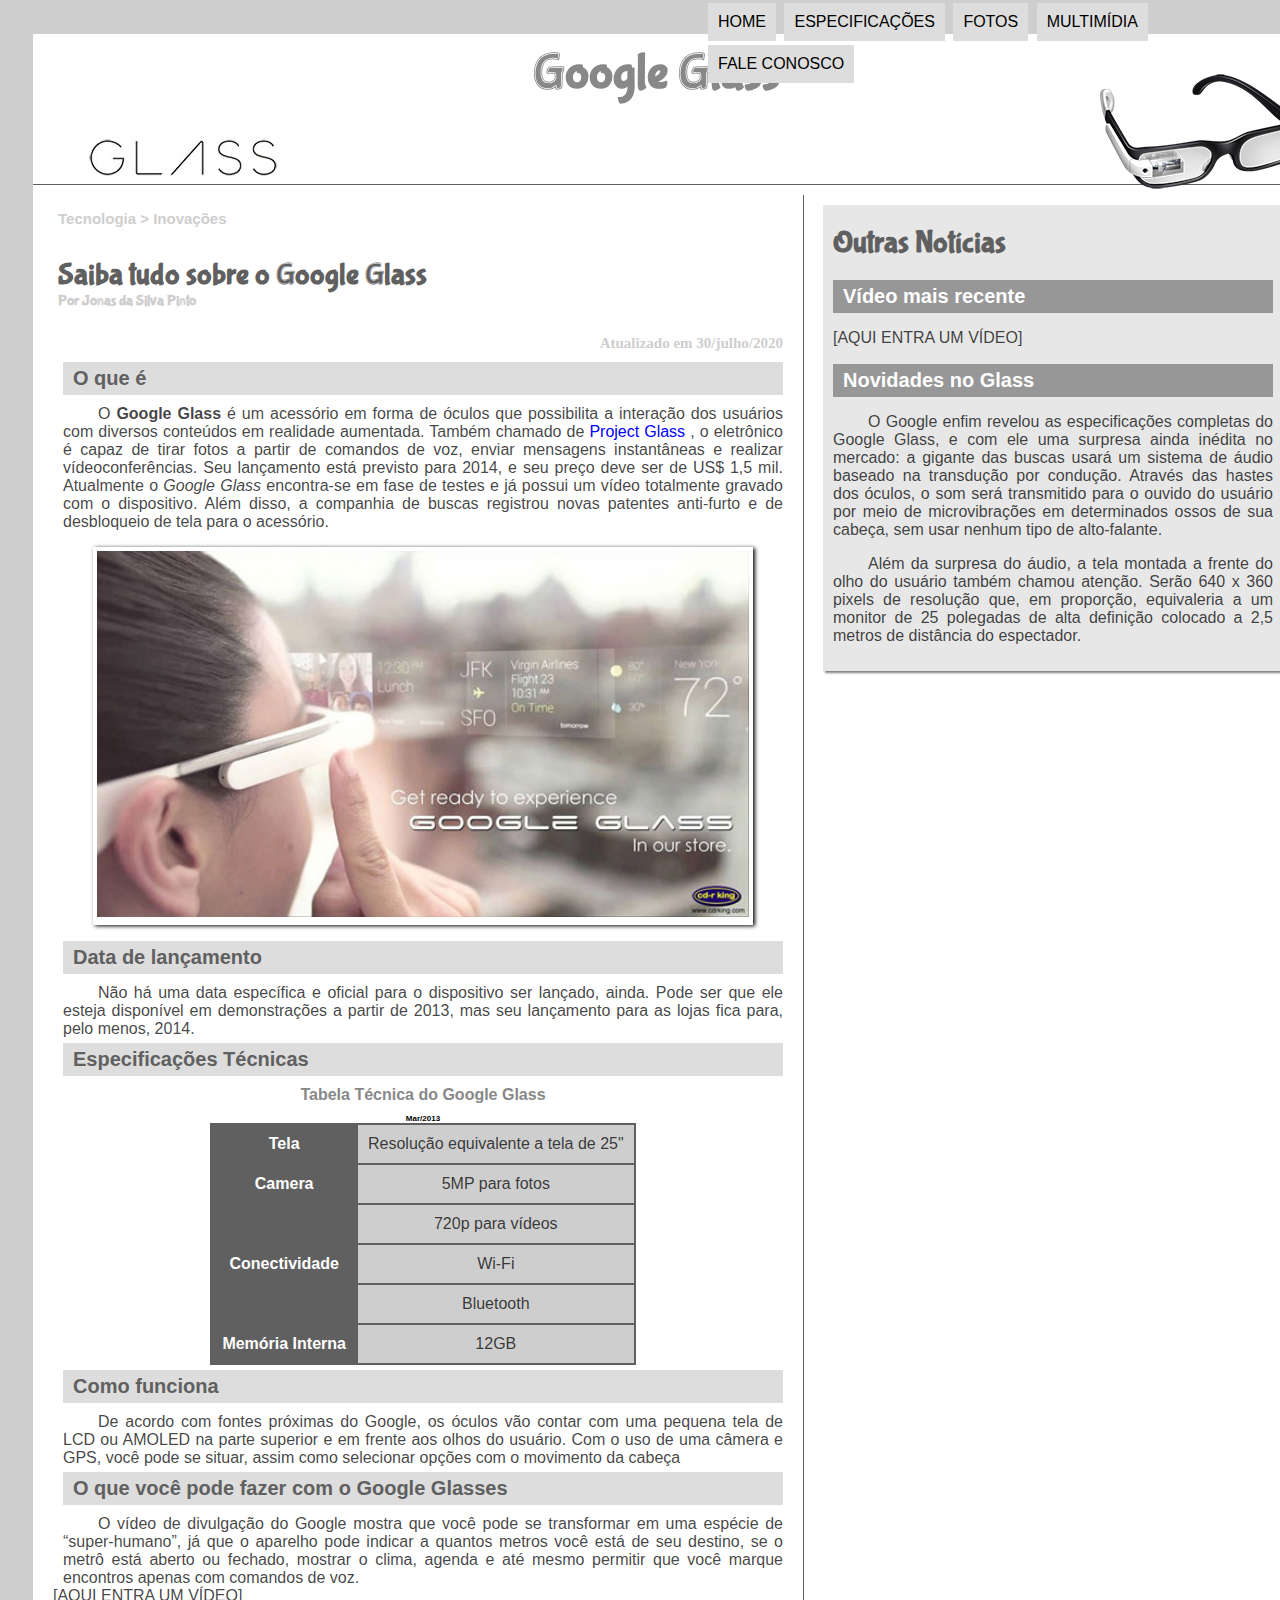
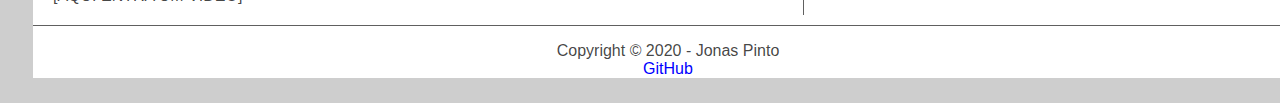
==== Curso em video/index.html @ b49360d6 "update" ====
<!DOCTYPE html>
<html>
<html lang="pt-br">
<head>
    <meta charset="utf-8"/>
    <title>Tudo sobre o Google Glass</title>
    <link rel="stylesheet" href="_css/estilo.css"/>
   

</head>
<script src="_javascript/funcoes.js"> </script>
<body>
<div id="interface"> 

    <header id="cabecalho">
    <hgroup>   
    <h1>Google Glass</h1>
    </hgroup>

    <img id="icone" src="_imagens/glass-oculos-preto-peq.png"/>
<nav id="menu">
    <h1>Menu principal</h1>
    <ul>
        <li onmouseover="mudaFoto('_imagens/home.png')" onmouseout="mudaFoto('_imagens/glass-oculos-preto-peq.png')"><a href="index.html" target="_blank">Home</a></li>
        <li onmouseover="mudaFoto('_imagens/especificacoes.png')" onmouseout="mudaFoto('_imagens/glass-oculos-preto-peq.png')"><a href="specs.html" target="_blank">Especificações</a></li>
        <li onmouseover="mudaFoto('_imagens/fotos.png')" onmouseout="mudaFoto('_imagens/glass-oculos-preto-peq.png')"><a href="fotos.html" target="_blank">Fotos</a></li>
        <li onmouseover="mudaFoto('_imagens/multimidia.png')" onmouseout="mudaFoto('_imagens/glass-oculos-preto-peq.png')"><a href="multimidia.html" target="_blank">Multimídia</a></li>
        <li onmouseover="mudaFoto('_imagens/contato.png')" onmouseout="mudaFoto('_imagens/glass-oculos-preto-peq.png')"><a href="fale-conosco.html" target="_blank">Fale conosco</a></li>
  </ul>
</nav>
    </header>
<section id="corpo">

<article id="noticia-principal">
<hgroup>    
<h3 class="sup">Tecnologia > Inovações</h3>
<h1 class="pri">Saiba tudo sobre o Google Glass</h1>
<h3 class="sub">Por Jonas da Silva Pinto</h3>
<h3 class="dir">Atualizado em 30/julho/2020</h3>
</hgroup>
</header>

<h2>O que é</h2>
<p> O <b>Google Glass</b> é um acessório em forma de óculos que possibilita a interação dos usuários com diversos conteúdos em realidade aumentada. Também chamado de <a href="https://www.google.com/glass/start" target="_blank">Project Glass</a> , o eletrônico é capaz de tirar fotos a partir de comandos de voz, enviar mensagens instantâneas e realizar vídeoconferências. Seu lançamento está previsto para 2014, e seu preço deve ser de US$ 1,5 mil. Atualmente o <em>Google Glass</em> encontra-se em fase de testes e já possui um vídeo totalmente gravado com o dispositivo. Além disso, a companhia de buscas registrou novas patentes anti-furto e de desbloqueio de tela para o acessório.</p>

<figure class="foto-legenda">
    <img src="_imagens/glass-fucionando.jpg"/>
    <figcaption>
        <h1>Uma nova maneira de ver o mundo</h1>
    </figcaption>
</figure>

<h2>Data de lançamento</h2>
<p>Não há uma data específica e oficial para o dispositivo ser lançado, ainda. Pode ser que ele esteja disponível em demonstrações a partir de 2013, mas seu lançamento para as lojas fica para, pelo menos, 2014.</p>

<h2>Especificações Técnicas</h2>
<table id="tabelaspec">
<caption>Tabela Técnica do Google Glass <span>Mar/2013</span></caption>

<tr><td class="ce">Tela</td><td class="cd">Resolução equivalente a tela de 25"</td></tr>
<tr><td rowspan="2" class="ce">Camera</td><td class="cd">5MP para fotos</td></tr>
<tr><td class="cd"> 720p para vídeos</td></tr>
<tr><td rowspan="2" class="ce">Conectividade</td><td class="cd">Wi-Fi</td></tr>
<tr><td class="cd">Bluetooth</td></tr>
<tr><td class="ce">Memória Interna</td><td class="cd"> 12GB</td></tr>
</table>
<h2>Como funciona</h2>
<p>De acordo com fontes próximas do Google, os óculos vão contar com uma pequena tela de LCD ou AMOLED na parte superior e em frente aos olhos do usuário. Com o uso de uma câmera e GPS, você pode se situar, assim como selecionar opções com o movimento da cabeça</p>

<h2>O que você pode fazer com o Google Glasses</h2>
<p>O vídeo de divulgação do Google mostra que você pode se transformar em uma espécie de “super-humano”, já que o aparelho pode indicar a quantos metros você está de seu destino, se o metrô está aberto ou fechado, mostrar o clima, agenda e até mesmo permitir que você marque encontros apenas com comandos de voz.</p>

[AQUI ENTRA UM VÍDEO]
</article>
</section>

<aside id="lateral">
<h1>Outras Notícias</h1>
<h2>Vídeo mais recente</h2>

[AQUI ENTRA UM VÍDEO]

<h2>Novidades no Glass</h2>
<p>O Google enfim revelou as especificações completas do Google Glass, e com ele uma surpresa ainda inédita no mercado: a gigante das buscas usará um sistema de áudio baseado na transdução por condução. Através das hastes dos óculos, o som será transmitido para o ouvido do usuário por meio de microvibrações em determinados ossos de sua cabeça, sem usar nenhum tipo de alto-falante.</p>

<p>Além da surpresa do áudio, a tela montada a frente do olho do usuário também chamou atenção. Serão 640 x 360 pixels de resolução que, em proporção, equivaleria a um monitor de 25 polegadas de alta definição colocado a 2,5 metros de distância do espectador.</p>
</aside>
<footer id="rodape">
<p>Copyright &copy; 2020 - Jonas Pinto<br>
<a href="https://github.com/JonasPinto" target="_blank">GitHub</a></p>
</footer>
</div>
</body> 
</html>
---- Curso em video/_css/estilo.css ----
@charset "UTF-8";
@font-face {
    font-family: 'fontelogo';
        src: url("../_fonts/bubblegum-sans-regular.otf");
}

body {
    font-family: Arial, Helvetica, sans-serif;
    font-weight: 450;
    background-color: #cecece;
    color: rgba(0, 0, 0, 0.74);
}
a {
   color: blue; 
   text-decoration: none;
}
a:hover{
    text-decoration: underline;
}
div#interface {
    width: 1270px;
    height: 100%px;
    background-color: #ffffff;
    margin: 0px 25px 25px 25px;
}

header#cabecalho h1 {
    font-family: 'fontelogo';
    font-size: 50px;
    color: rgb(136, 136, 136);
    padding: 10px 0px 10px 500px;

} 
header#cabecalho img#icone {
    position: absolute;
    left: 1100px;
    top: 70px;    
}
header#cabecalho {
    border-bottom: 1px #606060 solid;
    height: 150px;
    background: url("../_imagens/glass-logo.jpg") no-repeat 50px 100px;
}
header#cabecalho id#menu h1 {
    font-family: 'fontelogo';
    font-size: 40px;
    color: #606060;
    text-shadow: 1px 1px 1px rgba(0, 0, 0, 0.6);
    padding-left: 10px;
    margin-bottom: 0px;
}

/* Formatação de imagens com legenda */

figure.foto-legenda {
    position: relative;
    border: 4px solid white;
    box-shadow: 2px 1px 4px rgb(8, 8, 8);        
}

figure.foto-legenda img {
    width: 100%;
    height: 100%;
}

figure.foto-legenda figcaption {
    opacity: 0;
    position: absolute;
    top: 0px;
    background-color: rgba(0, 0, 0, 0.4);
    width: 100%;
    height: 100%;
    padding: 10px;
    box-sizing: border-box;
    transition: opacity 1s;
}
figure.foto-legenda:hover figcaption {
    opacity: 1;

}
figure.foto-legenda figcaption h1 {
    position: relative;
    font-family: 'fontelogo';
    font-size: 30px;
    padding-left: 200px;
    color: rgba(255, 255, 255, 0.589);
    margin: 20px;

}

/* Formatação do menu de navegação */

nav#menu {
    display: block;
}
nav#menu ul {
    list-style: none;
    text-transform: uppercase;
    position: absolute;
    top: -15px;
    left: 666px;
}
nav#menu li{
    display: inline-block;
    background-color: #dddddd;
    padding: 10px;
    margin: 2px;
    transition: background-color 1s;
}
nav#menu li:hover {
    background-color:rgb(90, 90, 90)
}
nav#menu h1{
   display: none; 
}
nav#menu a {
    color: black;
    text-decoration: none;
}
nav#menu a:hover {
    color: rgb(255, 255, 255);
    text-decoration: underline;
}
section#corpo {
    text-align: justify;
    display: block;
    width: 740px;
    margin: 10px;
    float: left;
    border-right: 1px solid #606060 ;
    padding: 10px;
}
.pri {
    font-family: 'fontelogo';
    font-size: 30px;
    color: #606060;
    padding: 5px;
    margin-bottom: 0px;
}
.sub {
    padding: 5px;
    font-family: 'fontelogo';
    color: #cecece;
    margin-top: -10px;
    font-size: 15px;  
}
.sup {
    margin-top: 0px;
    padding: 5px;
    font-family: 'Segoe UI', Tahoma, Geneva, Verdana, sans-serif;
    font-size: 15px;
    color: #cecece;
}
.dir {
    font-size: 15px;
    font-family: 'Times New Roman', Times, serif;
    color: #cecece;
    text-align: right;
    padding: 5px 10px 5px 10px;
    margin-bottom: 0px;
}
article#noticia-principal h2 {
    font-size: 20px;
    color: #606060;
    background-color: #dddddd;
    padding: 5px 0px 5px 10px;
    margin: 5px 10px 10px 10px;
}
article#noticia-principal p {
    text-align: justify;
    text-indent: 35px;
    margin: 0px 10px 0px 10px;
    }
table#tabelaspec{
    border: 1px solid #606060;
    border-spacing: 0px;
    margin-left: auto;
    margin-right: auto;

}
table#tabelaspec td {
    border: 1px solid #606060;
    padding: 10px;
    text-align: center;
    vertical-align: middle;
}
table#tabelaspec td.ce {
    color: #ffffff;
    background-color: #606060;
    vertical-align: top;
    font-weight: bold;
}
table#tabelaspec td.cd {
    background-color: #cecece;
}
table#tabelaspec caption {
    color: #888888;
    font-size: 13;
    font-weight: bolder;
}
table#tabelaspec caption span {
    display: block;
    
    color: #000000;
    font-size: 8px;
    margin-top: 10px;
}
aside#lateral {
    padding: 10px;
    margin: 20px 20px 20px 0px;
    width: 440px;
    float: right;
    background-color: #e7e7e7;
    box-shadow: 2px 2px 2px rgba(0,0,0,.5) ;
}
aside#lateral h1 {
    margin-top: 10px;
    font-family: 'fontelogo',sans-serif;
    font-size: 30px;
    color: #606060;
}
aside#lateral h2 {
    background-color: #979797;
    font-size: 20px;
    color: #ffffff;
    padding: 5px 0px 5px 10px;
}
aside#lateral p {
    text-indent: 35px;
    text-align: justify;
}
footer#rodape {
    clear: both;
    border-top: 1px solid #606060;
}
footer#rodape p {
    text-align: center;

}
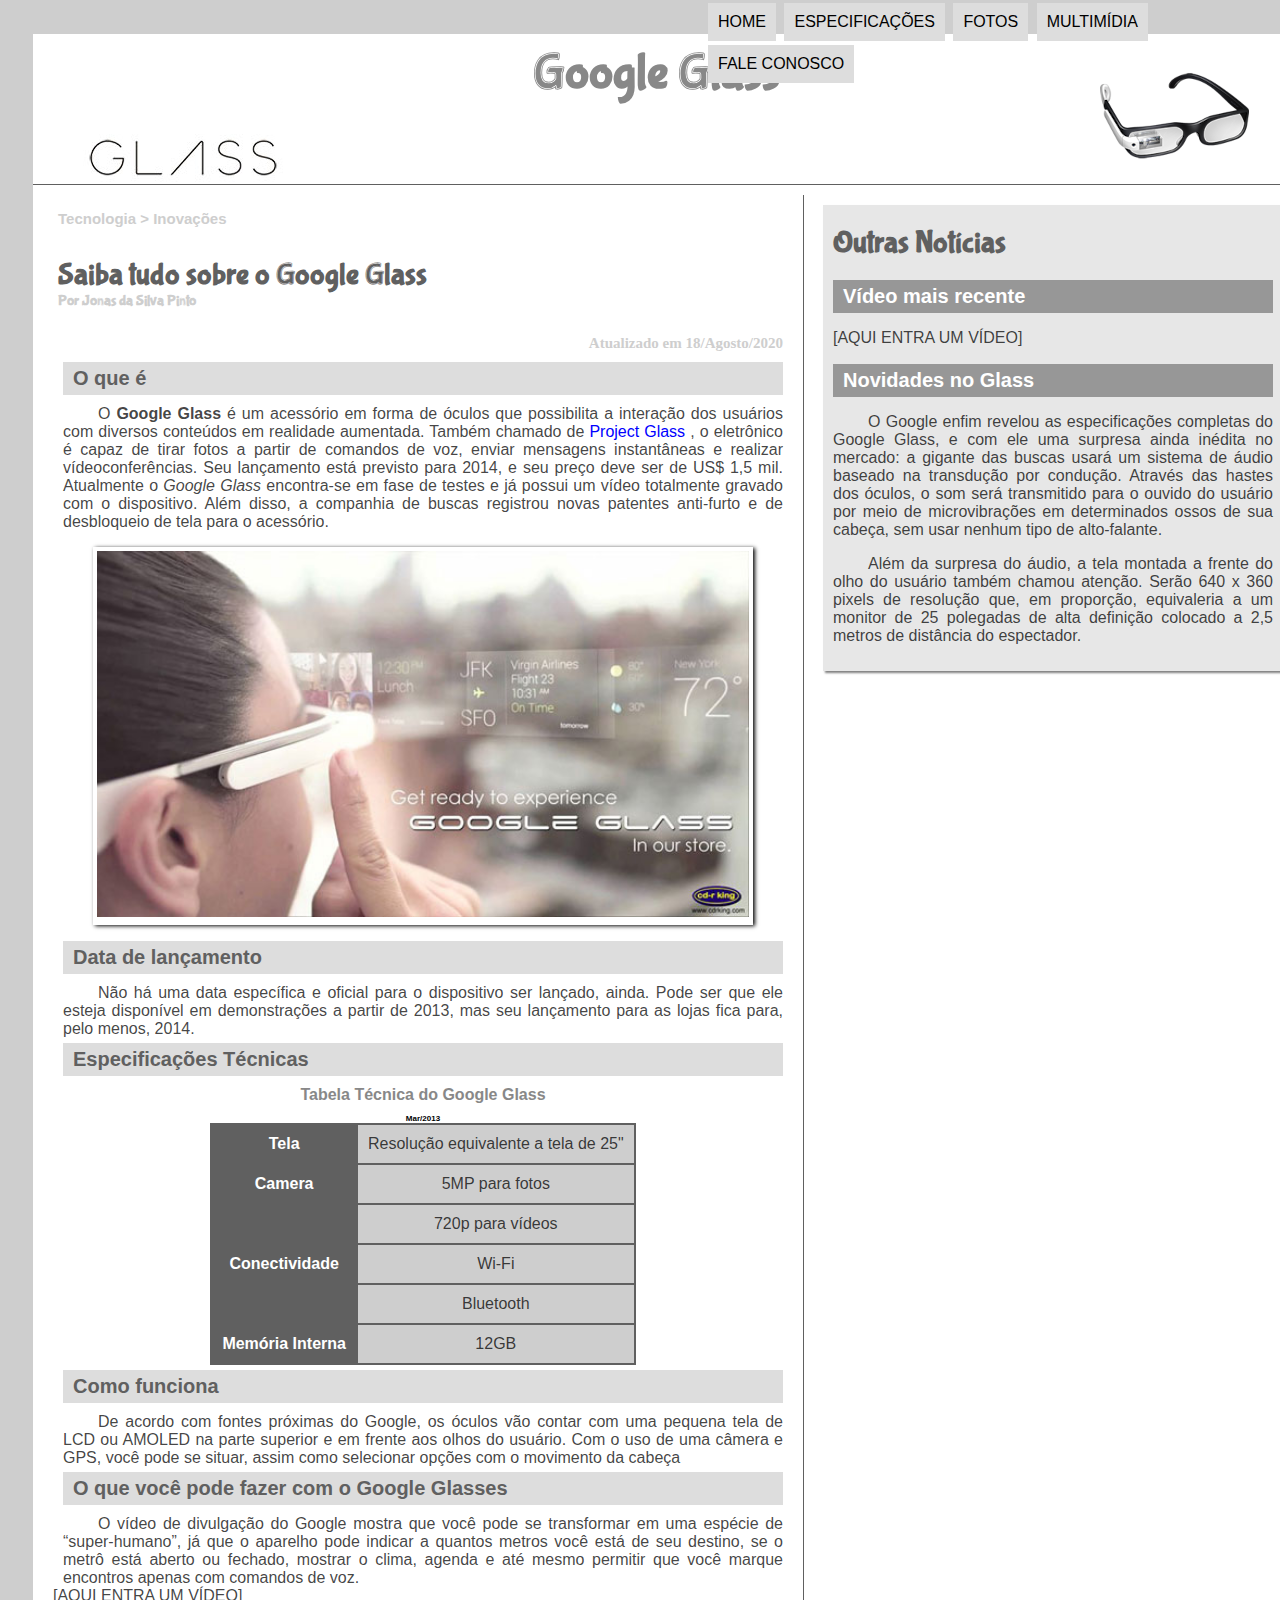
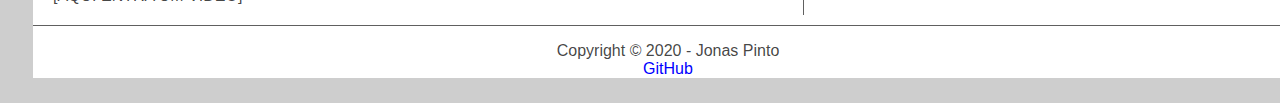
==== commit 295c66b9: "update" ====
--- a/Curso em video/index.html
+++ b/Curso em video/index.html
@@ -21,11 +21,11 @@
 <nav id="menu">
     <h1>Menu principal</h1>
     <ul>
-        <li onmouseover="mudaFoto('_imagens/home.png')" onmouseout="mudaFoto('_imagens/glass-oculos-preto-peq.png')"><a href="index.html" target="_blank">Home</a></li>
-        <li onmouseover="mudaFoto('_imagens/especificacoes.png')" onmouseout="mudaFoto('_imagens/glass-oculos-preto-peq.png')"><a href="specs.html" target="_blank">Especificações</a></li>
-        <li onmouseover="mudaFoto('_imagens/fotos.png')" onmouseout="mudaFoto('_imagens/glass-oculos-preto-peq.png')"><a href="fotos.html" target="_blank">Fotos</a></li>
-        <li onmouseover="mudaFoto('_imagens/multimidia.png')" onmouseout="mudaFoto('_imagens/glass-oculos-preto-peq.png')"><a href="multimidia.html" target="_blank">Multimídia</a></li>
-        <li onmouseover="mudaFoto('_imagens/contato.png')" onmouseout="mudaFoto('_imagens/glass-oculos-preto-peq.png')"><a href="fale-conosco.html" target="_blank">Fale conosco</a></li>
+        <li onmouseover="mudaFoto('_imagens/home.png')" onmouseout="mudaFoto('_imagens/glass-oculos-preto-peq.png')"><a href="index.html" target="_self">Home</a></li>
+        <li onmouseover="mudaFoto('_imagens/especificacoes.png')" onmouseout="mudaFoto('_imagens/glass-oculos-preto-peq.png')"><a href="specs.html" target="_self">Especificações</a></li>
+        <li onmouseover="mudaFoto('_imagens/fotos.png')" onmouseout="mudaFoto('_imagens/glass-oculos-preto-peq.png')"><a href="fotos.html" target="_self">Fotos</a></li>
+        <li onmouseover="mudaFoto('_imagens/multimidia.png')" onmouseout="mudaFoto('_imagens/glass-oculos-preto-peq.png')"><a href="multimidia.html" target="_self">Multimídia</a></li>
+        <li onmouseover="mudaFoto('_imagens/contato.png')" onmouseout="mudaFoto('_imagens/glass-oculos-preto-peq.png')"><a href="fale-conosco.html" target="_self">Fale conosco</a></li>
   </ul>
 </nav>
     </header>
@@ -36,7 +36,7 @@
 <h3 class="sup">Tecnologia > Inovações</h3>
 <h1 class="pri">Saiba tudo sobre o Google Glass</h1>
 <h3 class="sub">Por Jonas da Silva Pinto</h3>
-<h3 class="dir">Atualizado em 30/julho/2020</h3>
+<h3 class="dir">Atualizado em 18/Agosto/2020</h3>
 </hgroup>
 </header>
 
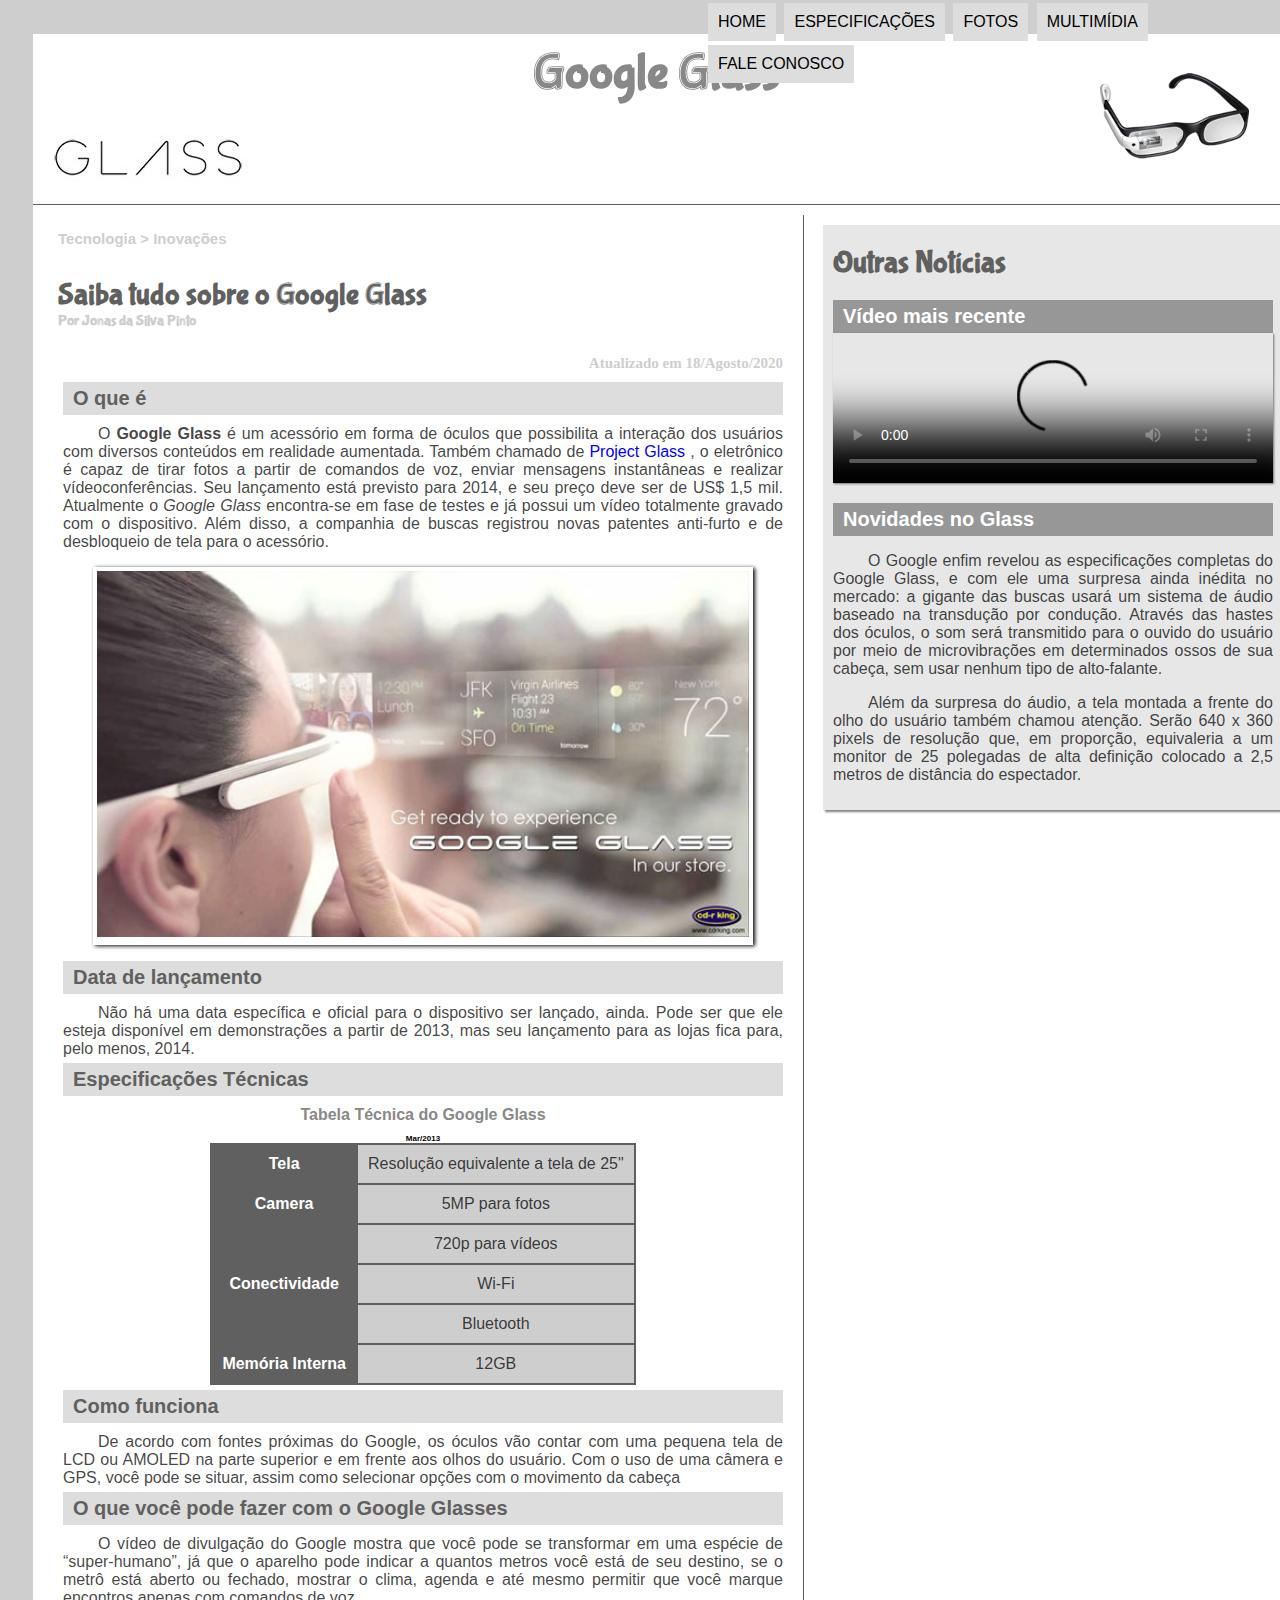
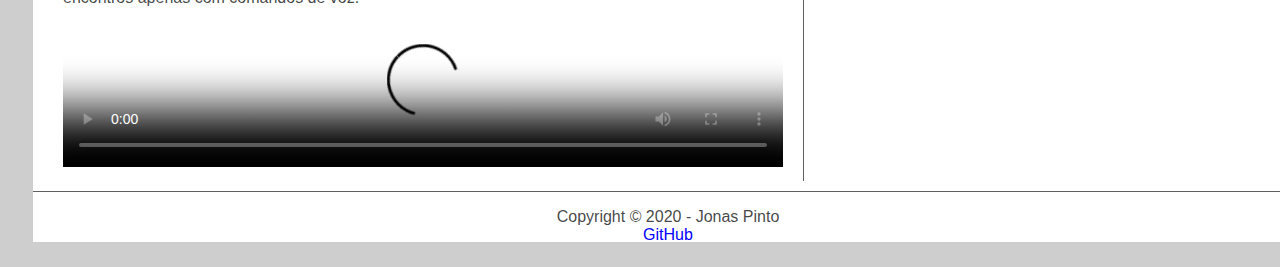
==== commit 286eb2a2: "Update index.html" ====
--- a/Curso em video/index.html
+++ b/Curso em video/index.html
@@ -70,7 +70,10 @@
 <h2>O que você pode fazer com o Google Glasses</h2>
 <p>O vídeo de divulgação do Google mostra que você pode se transformar em uma espécie de “super-humano”, já que o aparelho pode indicar a quantos metros você está de seu destino, se o metrô está aberto ou fechado, mostrar o clima, agenda e até mesmo permitir que você marque encontros apenas com comandos de voz.</p>
 
-[AQUI ENTRA UM VÍDEO]
+<video id="video-index" controls="controls" poster="_imagens/video-mini01.jpg">
+    <source src="_media/one-day.mp4" >
+</video>
+
 </article>
 </section>
 
@@ -78,7 +81,9 @@
 <h1>Outras Notícias</h1>
 <h2>Vídeo mais recente</h2>
 
-[AQUI ENTRA UM VÍDEO]
+<video controls="controls" poster="_imagens/video-mini02.jpg">
+    <source src="_media/how-it-feels.mp4">
+</video>
 
 <h2>Novidades no Glass</h2>
 <p>O Google enfim revelou as especificações completas do Google Glass, e com ele uma surpresa ainda inédita no mercado: a gigante das buscas usará um sistema de áudio baseado na transdução por condução. Através das hastes dos óculos, o som será transmitido para o ouvido do usuário por meio de microvibrações em determinados ossos de sua cabeça, sem usar nenhum tipo de alto-falante.</p>
--- a/Curso em video/_css/estilo.css
+++ b/Curso em video/_css/estilo.css
@@ -38,8 +38,8 @@
 }
 header#cabecalho {
     border-bottom: 1px #606060 solid;
-    height: 150px;
-    background: url("../_imagens/glass-logo.jpg") no-repeat 50px 100px;
+    height: 170px;
+    background: url("../_imagens/glass-logo.jpg") no-repeat 15px 100px;
 }
 header#cabecalho id#menu h1 {
     font-family: 'fontelogo';
@@ -130,6 +130,11 @@
     border-right: 1px solid #606060 ;
     padding: 10px;
 }
+section#corpo video {
+    width: 720px;
+    margin: 10px 0px 0px 10px;    
+}
+
 .pri {
     font-family: 'fontelogo';
     font-size: 30px;
@@ -213,6 +218,10 @@
     background-color: #e7e7e7;
     box-shadow: 2px 2px 2px rgba(0,0,0,.5) ;
 }
+aside#lateral video {
+    width: 440px;
+    box-shadow: 1px 1px 2px rgba(0,0,0,.5);
+}
 aside#lateral h1 {
     margin-top: 10px;
     font-family: 'fontelogo',sans-serif;
@@ -220,6 +229,7 @@
     color: #606060;
 }
 aside#lateral h2 {
+    margin-bottom: 0px;
     background-color: #979797;
     font-size: 20px;
     color: #ffffff;
@@ -232,6 +242,7 @@
 footer#rodape {
     clear: both;
     border-top: 1px solid #606060;
+    height: 50px;
 }
 footer#rodape p {
     text-align: center;
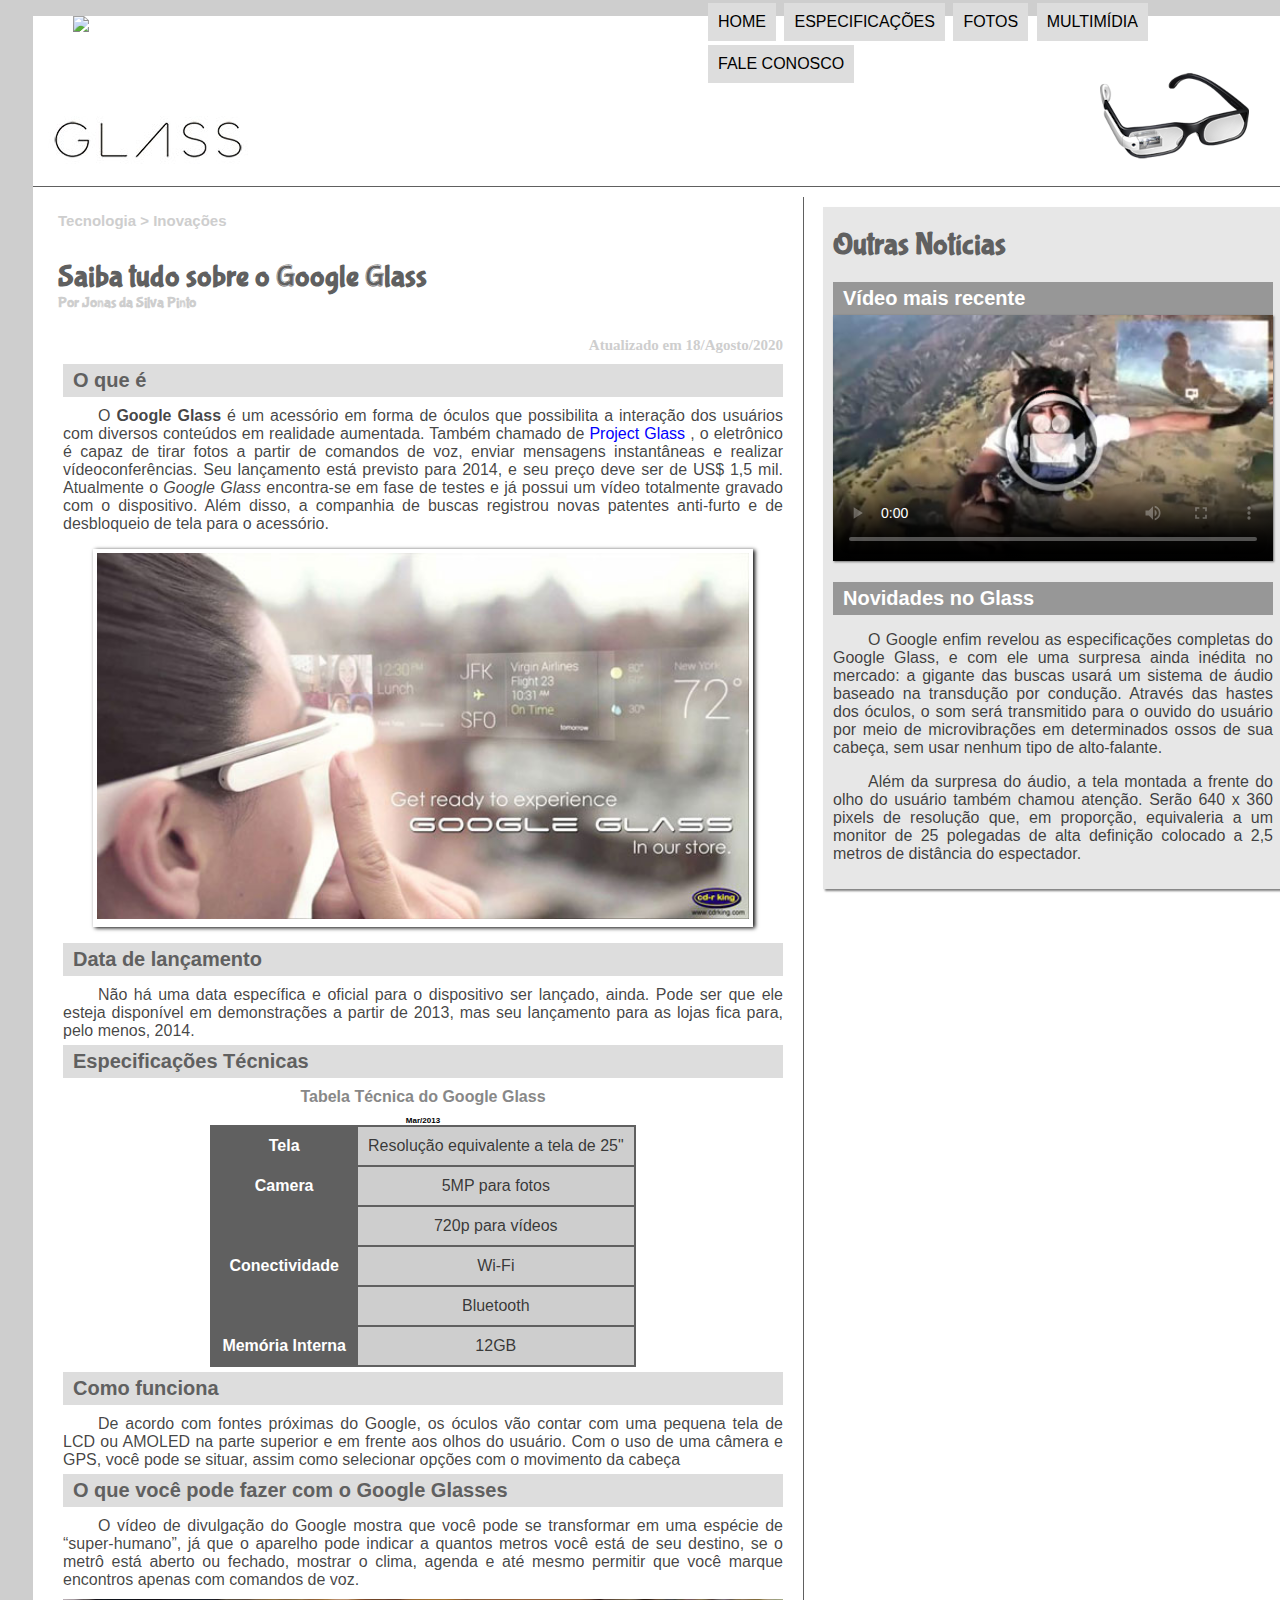
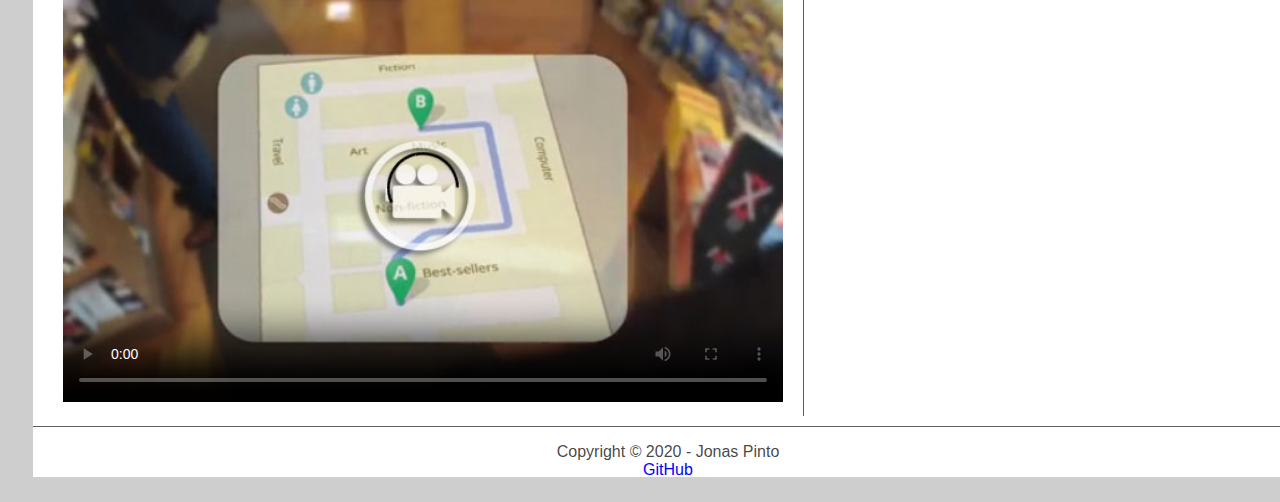
==== commit 28bdd207: "Update index.html" ====
--- a/Curso em video/index.html
+++ b/Curso em video/index.html
@@ -13,9 +13,9 @@
 <div id="interface"> 
 
     <header id="cabecalho">
-    <hgroup>   
-    <h1>Google Glass</h1>
-    </hgroup>
+        <figure>
+            <img src="_imagens/glass-logo-backgroud-black.jpg"/>
+        </figure>
 
     <img id="icone" src="_imagens/glass-oculos-preto-peq.png"/>
 <nav id="menu">
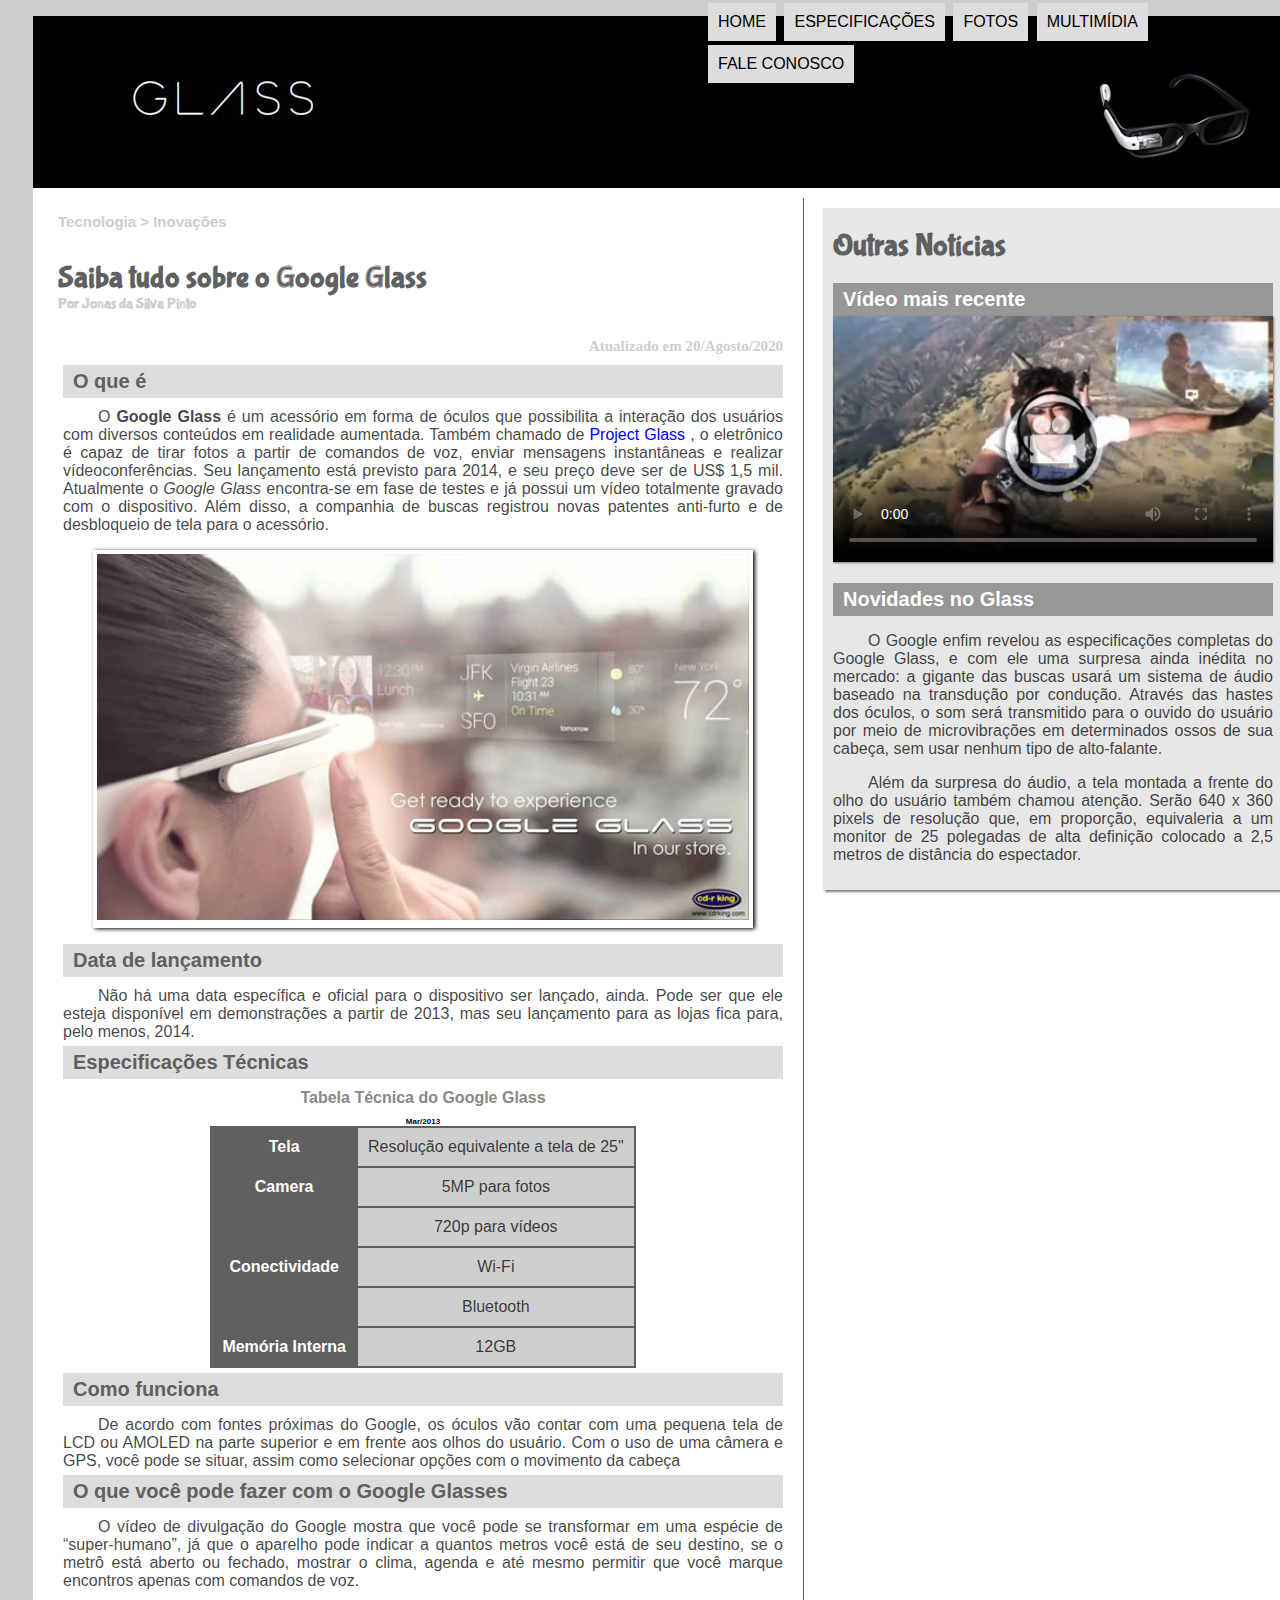
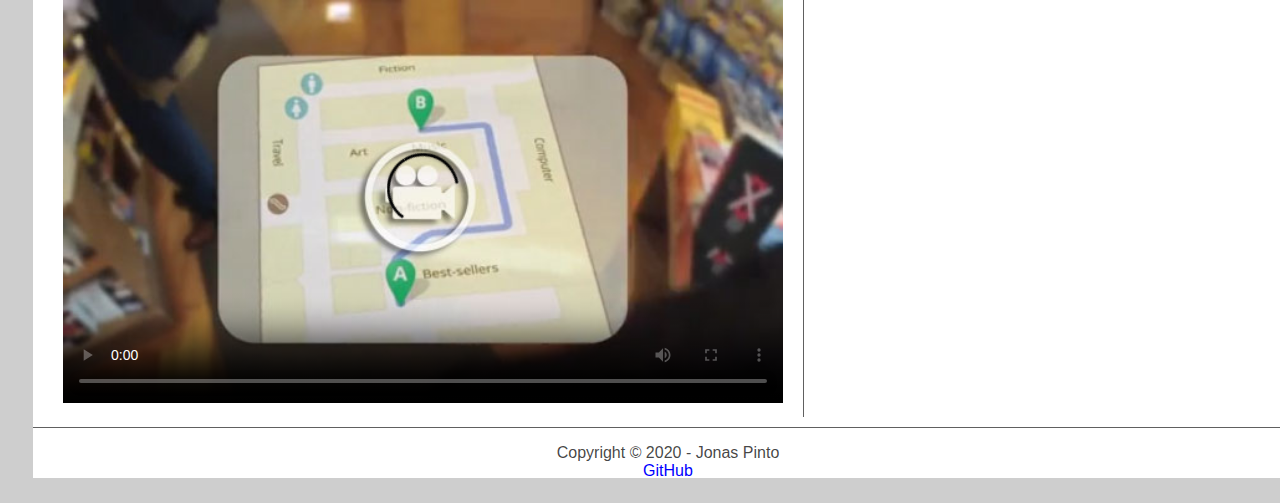
==== commit fc559742: "Update index.html" ====
--- a/Curso em video/index.html
+++ b/Curso em video/index.html
@@ -36,7 +36,7 @@
 <h3 class="sup">Tecnologia > Inovações</h3>
 <h1 class="pri">Saiba tudo sobre o Google Glass</h1>
 <h3 class="sub">Por Jonas da Silva Pinto</h3>
-<h3 class="dir">Atualizado em 18/Agosto/2020</h3>
+<h3 class="dir">Atualizado em 20/Agosto/2020</h3>
 </hgroup>
 </header>
 
--- a/Curso em video/_css/estilo.css
+++ b/Curso em video/_css/estilo.css
@@ -37,20 +37,9 @@
     top: 70px;    
 }
 header#cabecalho {
-    border-bottom: 1px #606060 solid;
-    height: 170px;
-    background: url("../_imagens/glass-logo.jpg") no-repeat 15px 100px;
-}
-header#cabecalho id#menu h1 {
-    font-family: 'fontelogo';
-    font-size: 40px;
-    color: #606060;
-    text-shadow: 1px 1px 1px rgba(0, 0, 0, 0.6);
-    padding-left: 10px;
-    margin-bottom: 0px;
-}
-
-/* Formatação de imagens com legenda */
+    height: 172px;
+    background-color: #000000;
+}
 
 figure.foto-legenda {
     position: relative;
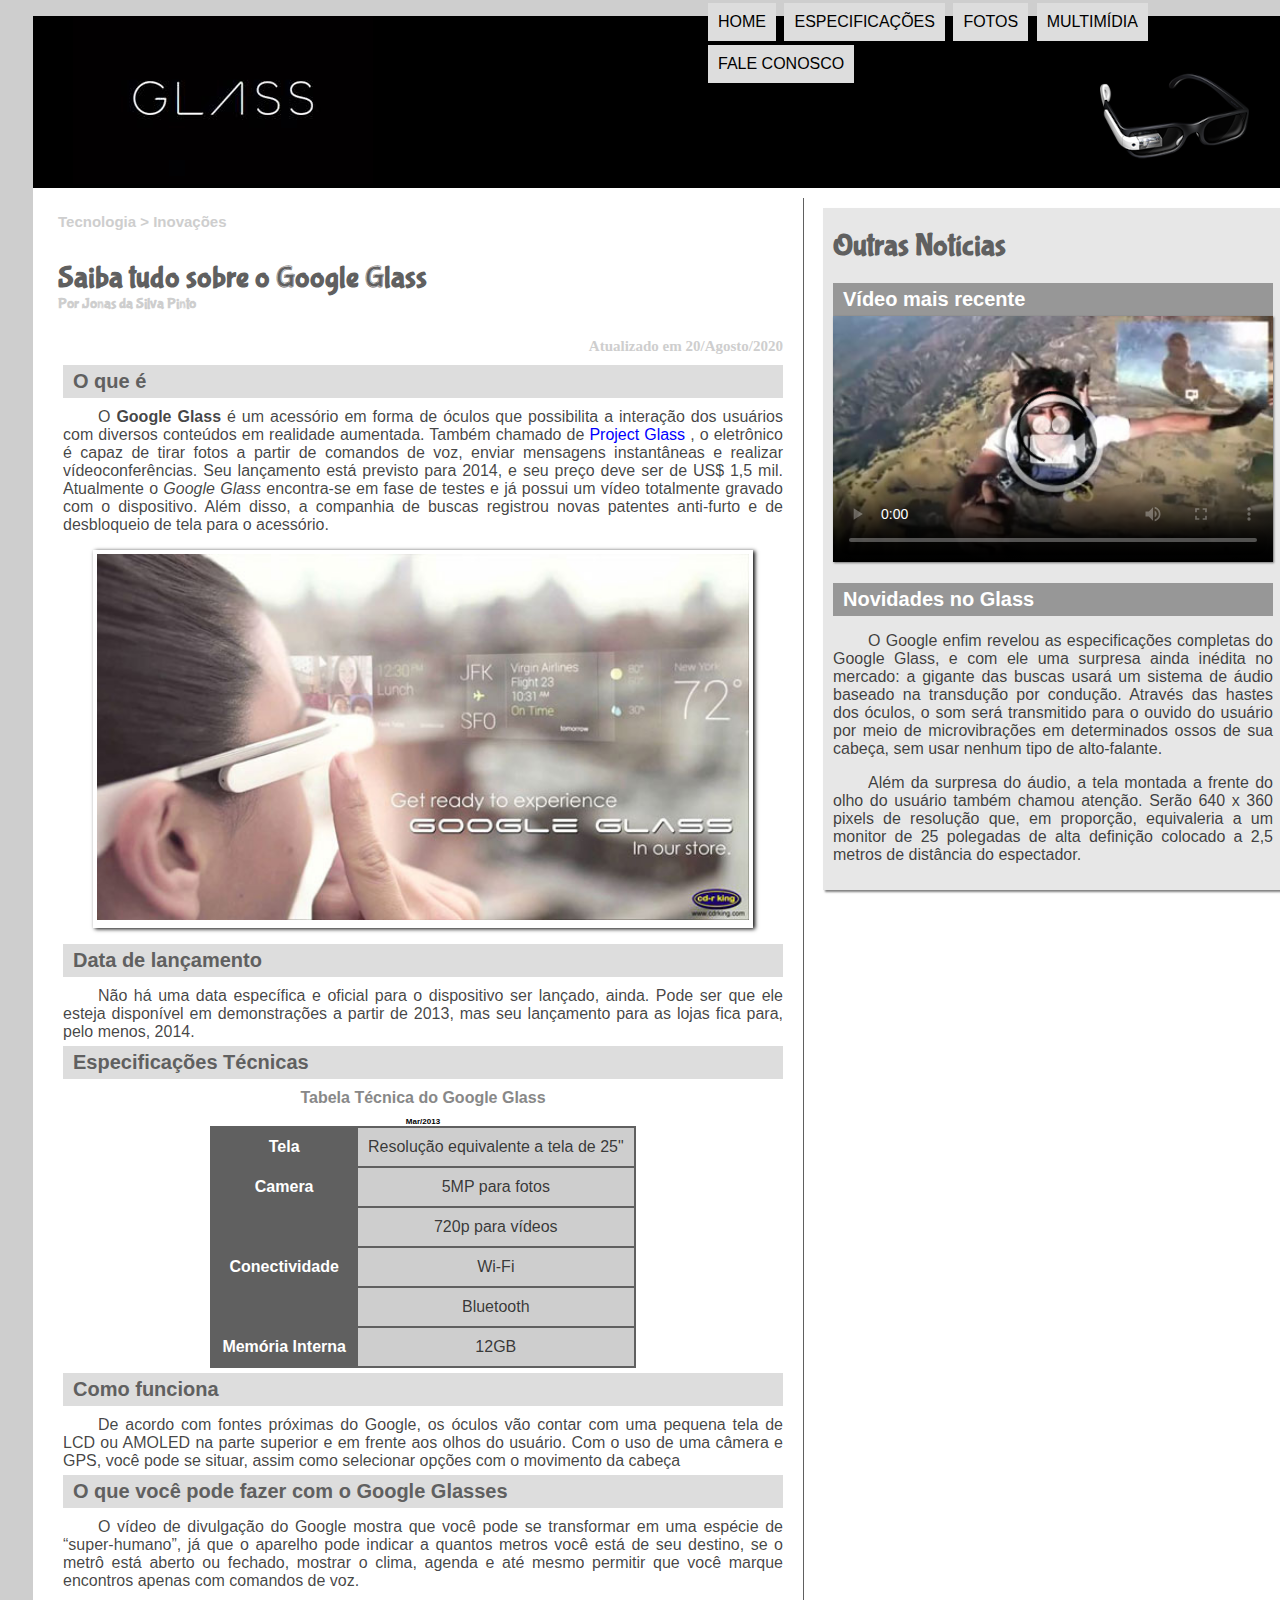
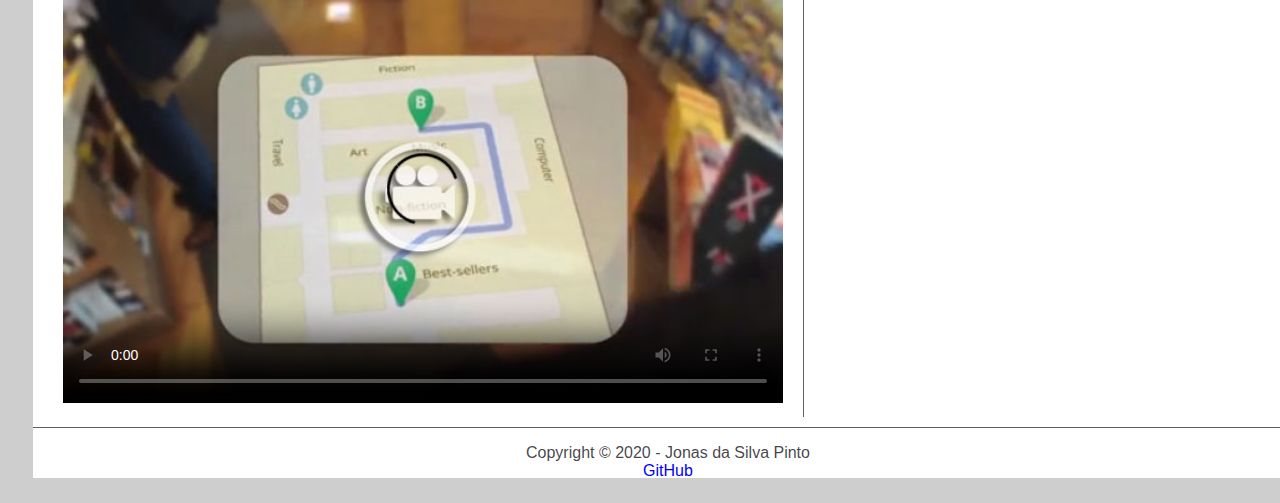
==== commit 11bfaa90: "Update index.html" ====
--- a/Curso em video/index.html
+++ b/Curso em video/index.html
@@ -91,8 +91,8 @@
 <p>Além da surpresa do áudio, a tela montada a frente do olho do usuário também chamou atenção. Serão 640 x 360 pixels de resolução que, em proporção, equivaleria a um monitor de 25 polegadas de alta definição colocado a 2,5 metros de distância do espectador.</p>
 </aside>
 <footer id="rodape">
-<p>Copyright &copy; 2020 - Jonas Pinto<br>
-<a href="https://github.com/JonasPinto" target="_blank">GitHub</a></p>
+    <p>Copyright &copy; 2020 - Jonas da Silva Pinto<br>
+        <a href="https://github.com/JonasPinto" target="_blank">GitHub</a></p>
 </footer>
 </div>
 </body> 
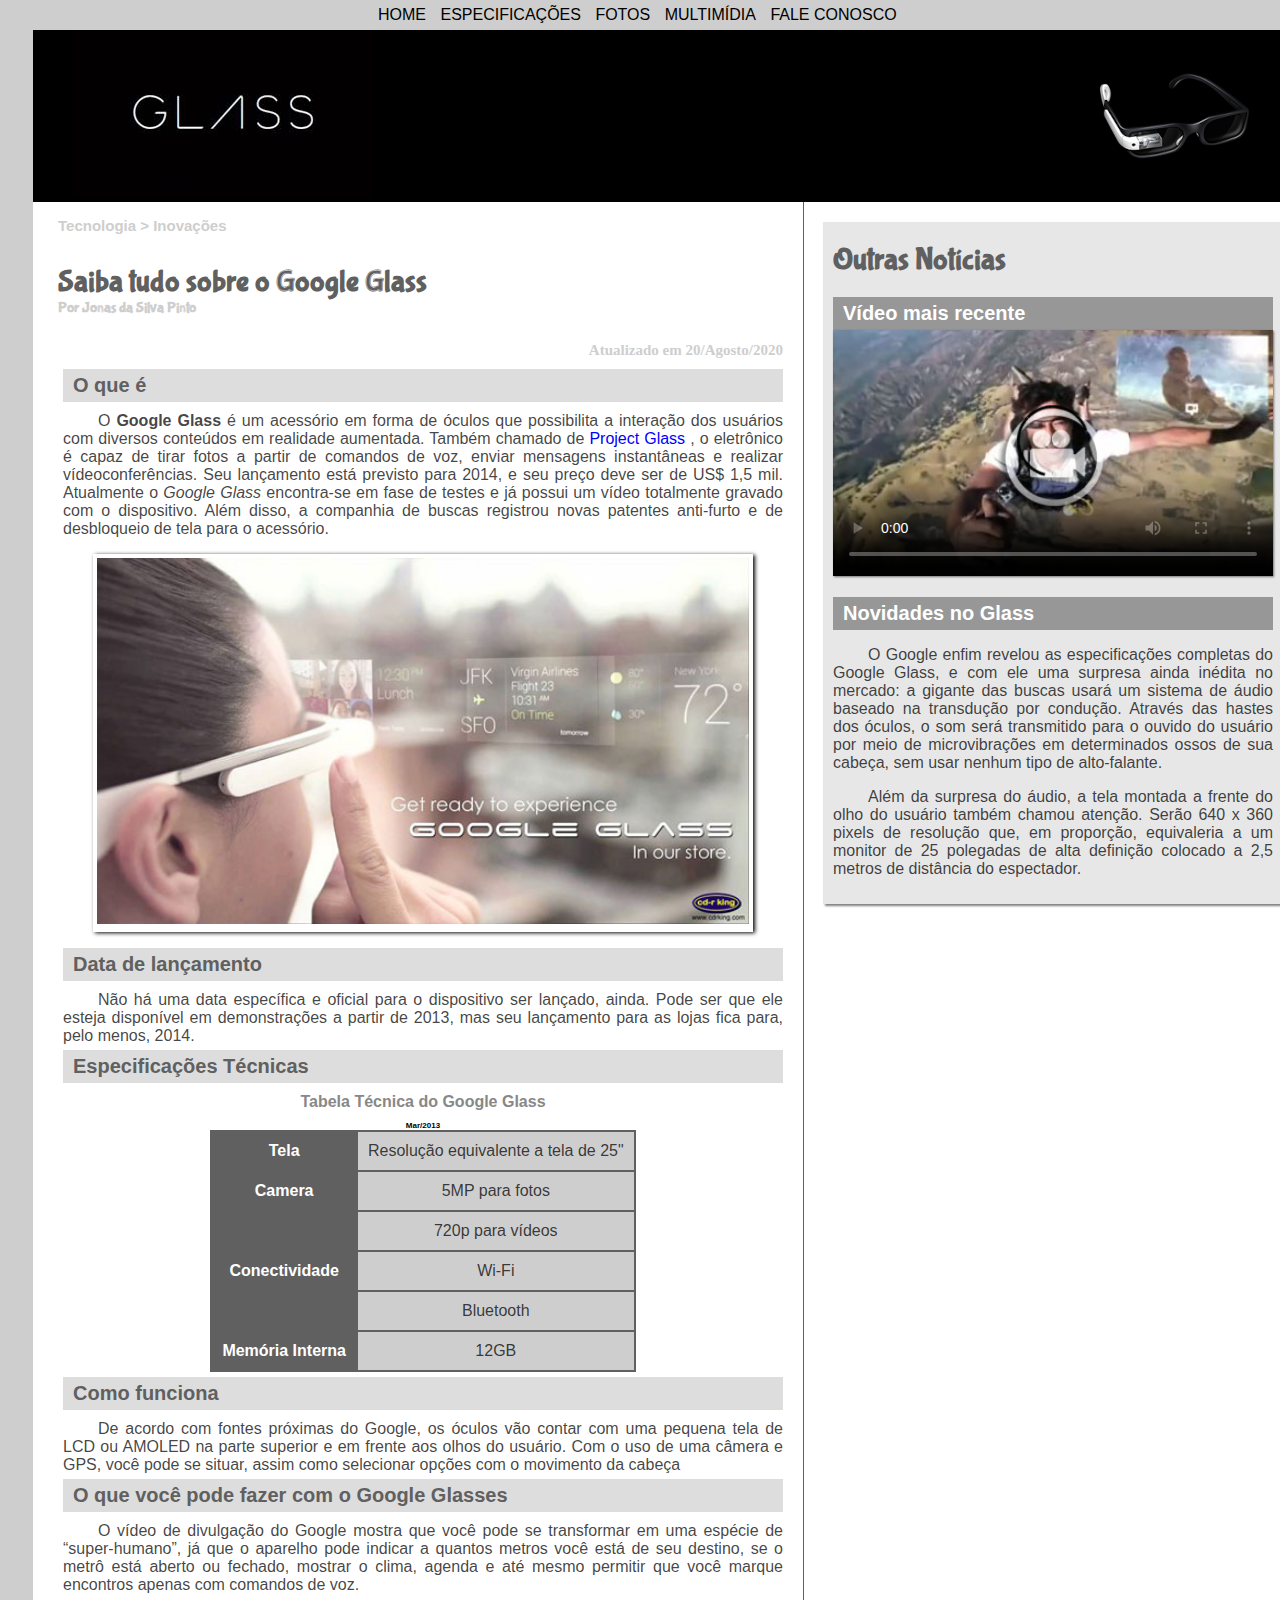
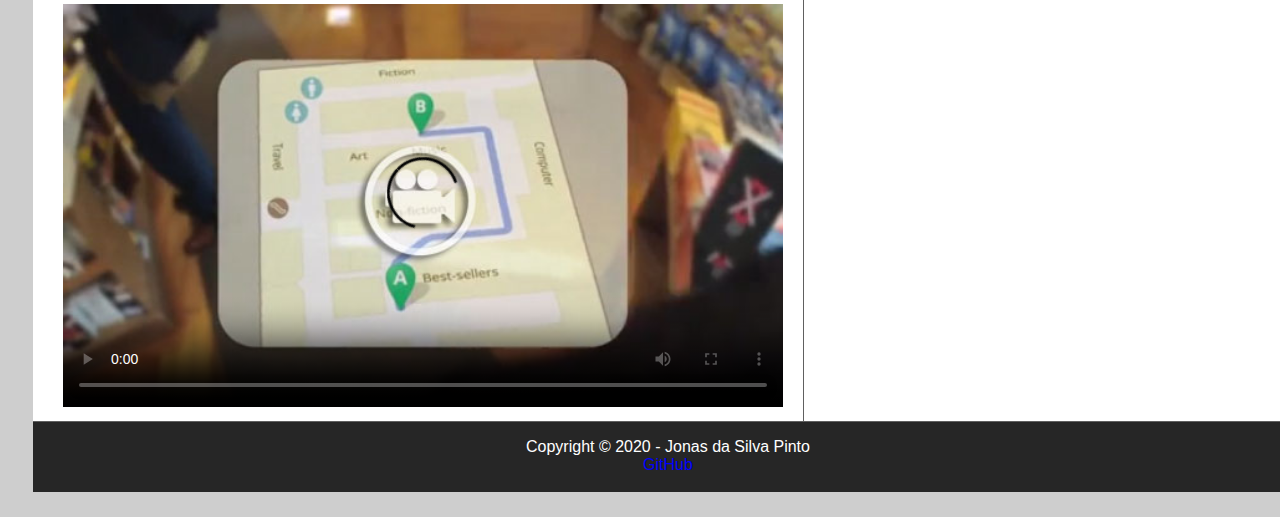
==== commit 9a74dc83: "Update index.html" ====
--- a/Curso em video/index.html
+++ b/Curso em video/index.html
@@ -28,6 +28,7 @@
         <li onmouseover="mudaFoto('_imagens/contato.png')" onmouseout="mudaFoto('_imagens/glass-oculos-preto-peq.png')"><a href="fale-conosco.html" target="_self">Fale conosco</a></li>
   </ul>
 </nav>
+
     </header>
 <section id="corpo">
 
--- a/Curso em video/_css/estilo.css
+++ b/Curso em video/_css/estilo.css
@@ -39,6 +39,9 @@
 header#cabecalho {
     height: 172px;
     background-color: #000000;
+}
+header#cabecalho figure {
+    margin-top: 30px;
 }
 
 figure.foto-legenda {
@@ -87,13 +90,12 @@
     text-transform: uppercase;
     position: absolute;
     top: -15px;
-    left: 666px;
+    left: 333px;
 }
 nav#menu li{
     display: inline-block;
-    background-color: #dddddd;
-    padding: 10px;
-    margin: 2px;
+    background-color: #cecece;
+    padding: 05px;
     transition: background-color 1s;
 }
 nav#menu li:hover {
@@ -108,13 +110,12 @@
 }
 nav#menu a:hover {
     color: rgb(255, 255, 255);
-    text-decoration: underline;
 }
 section#corpo {
     text-align: justify;
     display: block;
     width: 740px;
-    margin: 10px;
+    margin: 0px 10px 0px 10px;
     float: left;
     border-right: 1px solid #606060 ;
     padding: 10px;
@@ -231,9 +232,10 @@
 footer#rodape {
     clear: both;
     border-top: 1px solid #606060;
-    height: 50px;
+    height: 70px;
+    background-color: rgba(0, 0, 0, 0.85);
 }
 footer#rodape p {
     text-align: center;
-
-}+    color: #ffffff;
+}
